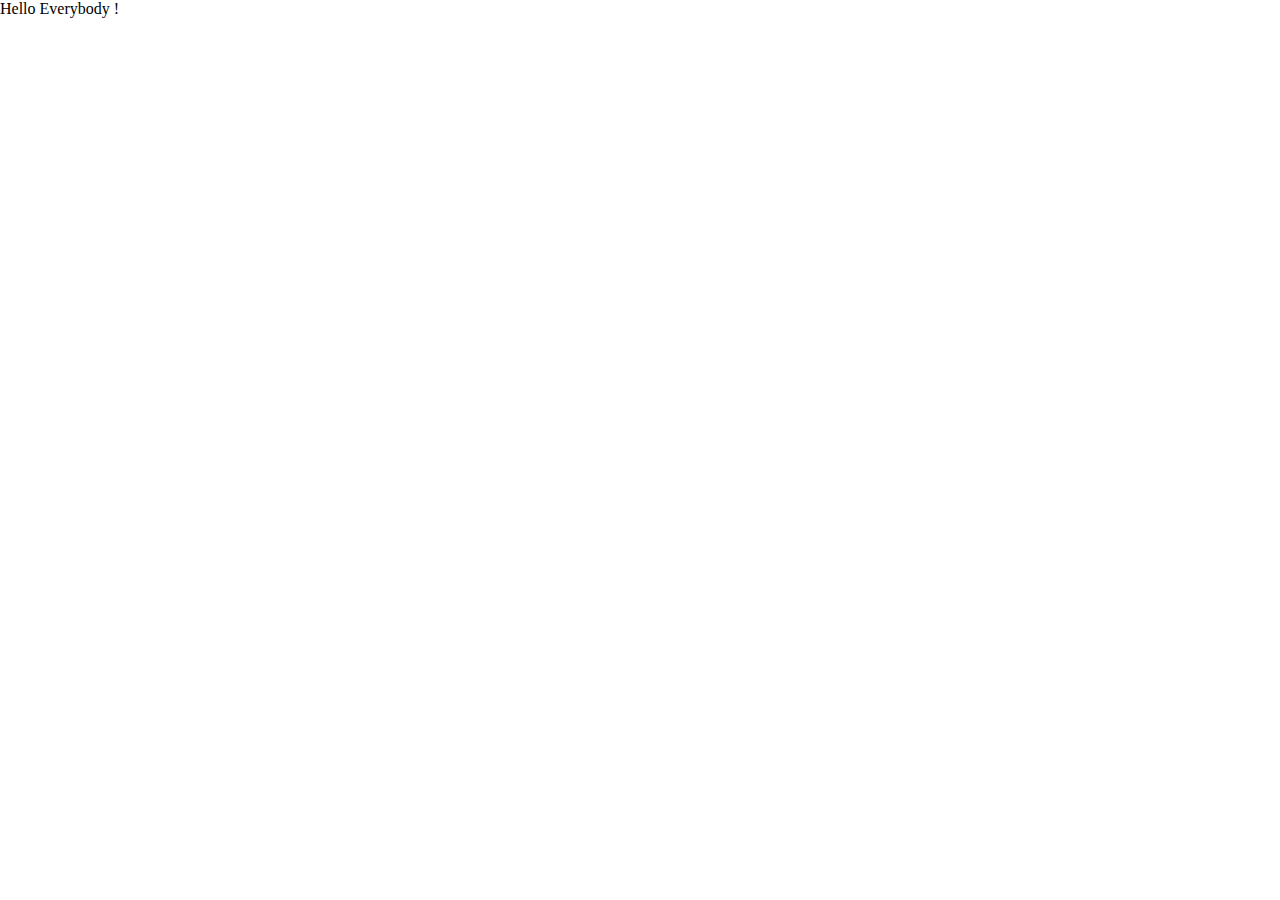
==== countdown_timer/index.html @ f735ed47 "1st commit" ====
<!DOCTYPE html>
<html>
<head>
    <meta charset='utf-8'>
    <meta http-equiv='X-UA-Compatible' content='IE=edge'>
    <title>Countdown Timer</title>
    <meta name='viewport' content='width=device-width, initial-scale=1'>
    <link rel='stylesheet' type='text/css' media='screen' href='style.css'>
    <script src='main.js'></script>
</head>
<body>
    Hello Everybody ! 
</body>
</html>
---- countdown_timer/style.css ----
@import url('https://fonts.googleapis.com/css2?family=Poppins:wght@300;500;600&display=swap');

*{
    box-sizing: border-box;
}

body{
    background-image: url("./snow.jpg");
    background-size : cover;
    background-position: center center;
    min-height: 100vh;
    font-family: 'Poppins' sans-serif;
    margin: 0;
}
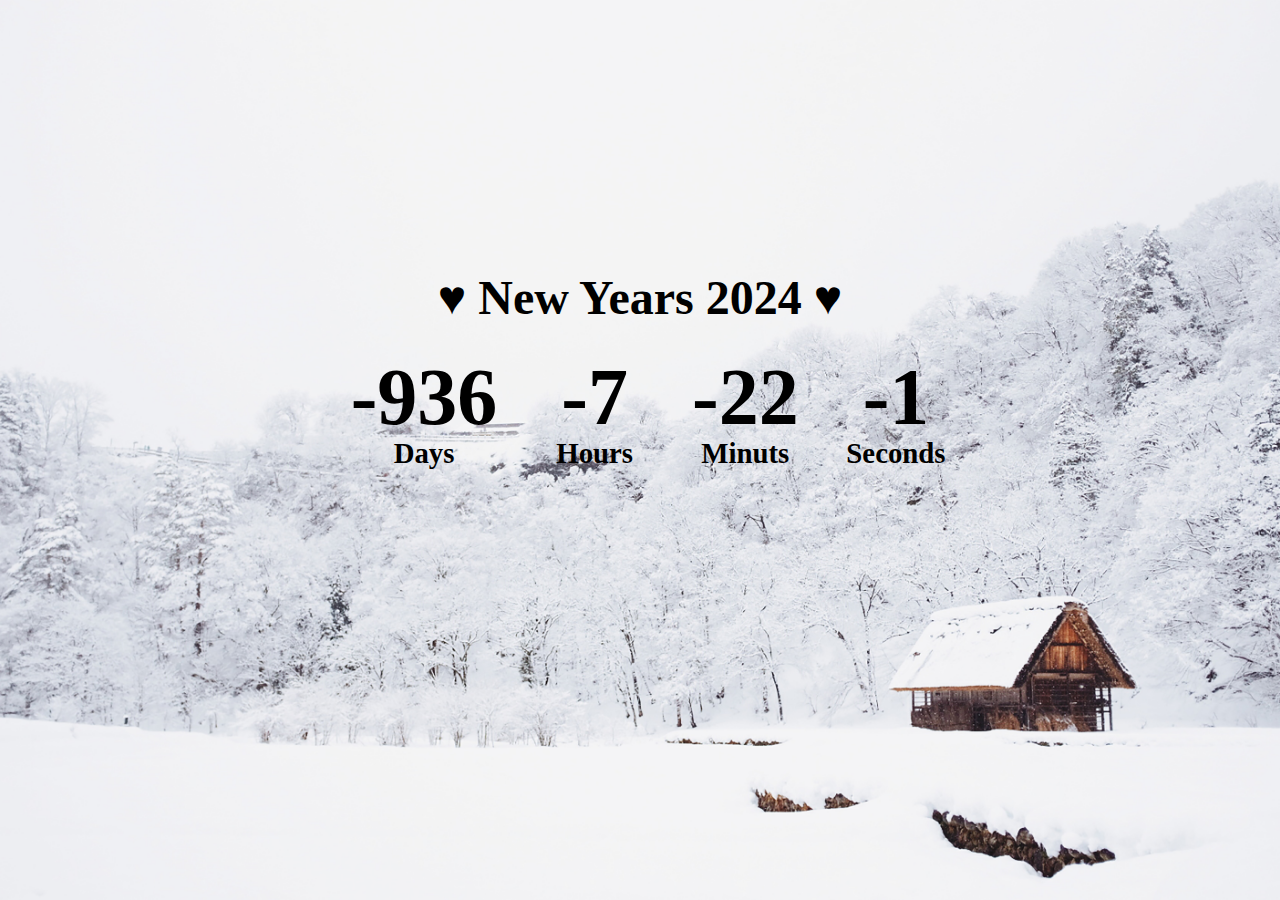
==== commit 99781bae: "done !" ====
--- a/countdown_timer/index.html
+++ b/countdown_timer/index.html
@@ -6,9 +6,28 @@
     <title>Countdown Timer</title>
     <meta name='viewport' content='width=device-width, initial-scale=1'>
     <link rel='stylesheet' type='text/css' media='screen' href='style.css'>
-    <script src='main.js'></script>
+
 </head>
 <body>
-    Hello Everybody ! 
+    <h1>&hearts; New Years 2024 &hearts; </h1>
+    <div class="countdown-container">
+        <div class="countdown-el days-c">
+            <p class="big-text" id="days">0</p>
+            <span>Days</span>
+        </div>
+        <div class="countdown-el hours-c">
+            <p class="big-text" id="hours">0</p>
+            <span>Hours</span>
+        </div>
+        <div class="countdown-el mins-c">
+            <p class="big-text" id="mins">0</p>
+            <span>Minuts</span>
+        </div>
+        <div class="countdown-el seconds-c">
+            <p class="big-text" id="seconds">0</p>
+            <span>Seconds</span>
+        </div>
+    </div>
+    <script src='script.js'></script>
 </body>
 </html>--- a/countdown_timer/style.css
+++ b/countdown_timer/style.css
@@ -5,10 +5,40 @@
 }
 
 body{
-    background-image: url("./snow.jpg");
+    background-image: url("snow.jpg");
     background-size : cover;
     background-position: center center;
+    display: flex;
+    flex-direction: column;
+    align-items: center;
+    justify-content: center;
     min-height: 100vh;
     font-family: 'Poppins' sans-serif;
     margin: 0;
+}
+
+h1{
+    font-size: 3rem;
+    margin-top: -10rem;
+}
+
+.countdown-container{
+    display: flex;
+
+}
+
+.big-text{
+    font-weight: bold;
+    font-size: 5rem;
+    line-height: 1;
+    margin: 0 2rem;
+}
+
+.countdown-el {
+    text-align: center;
+}
+
+.countdown-el span{
+    font-size: 1.8rem;
+    font-weight: bold;
 }